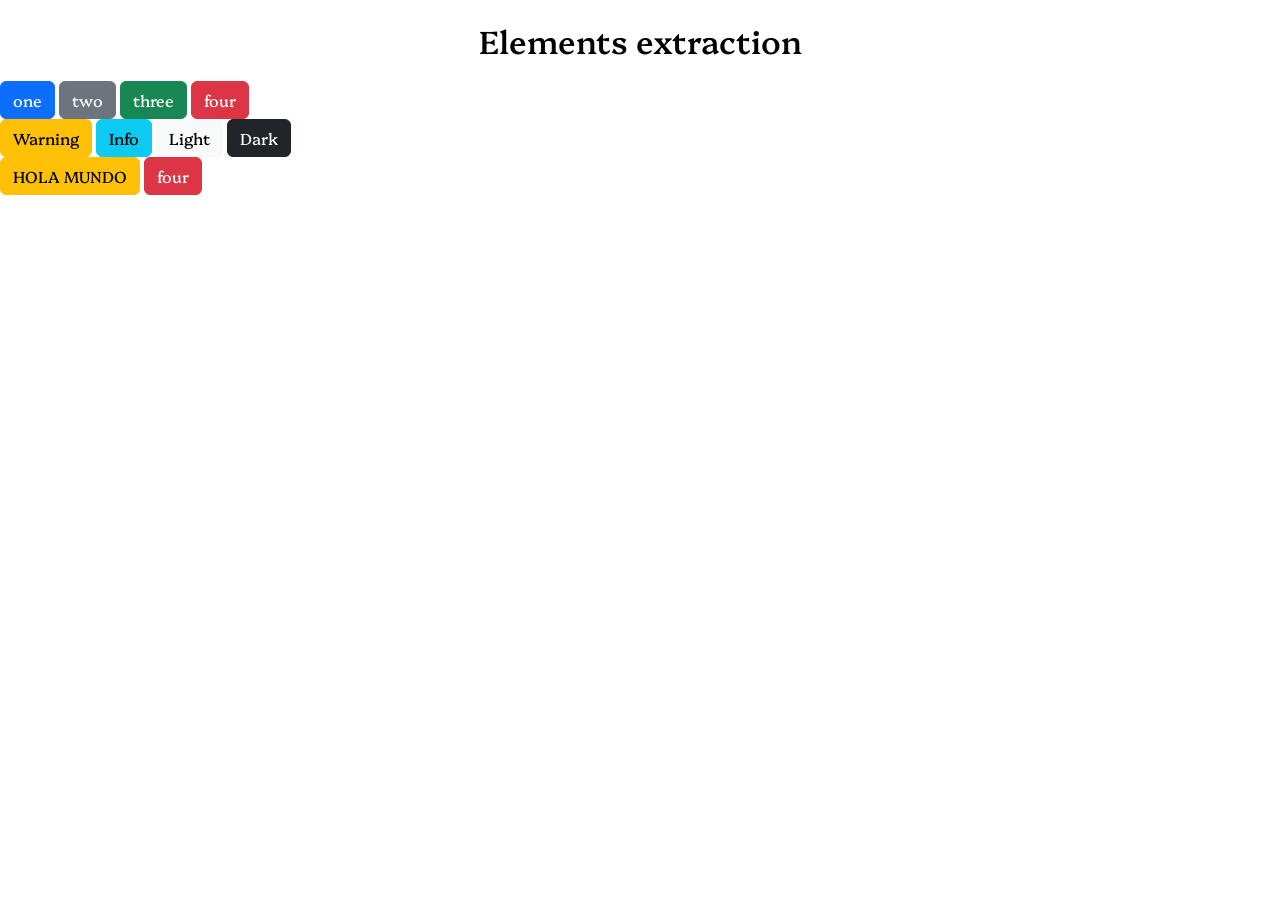
==== 01_EXTRACCIONELEMENTOSDOM/index.html @ 22f2f80c "Creamos estructura de carpetas" ====
<!DOCTYPE html>
<html lang="en">

<head>
    <meta charset="UTF-8">
    <meta name="viewport" content="width=device-width, initial-scale=1.0">
    <meta name="description" content="This is a project for practice HTML,CSS and JS" />
    <meta name="keywords" content="DOM, css, javascript, html, desarrollo, web">
    <meta name="sitedomain" content="https://example.com/" />
    <meta name="organization" content="Riwi_Dell" />
    <meta name="author" content="Marlon Stiven Peña Naranjo" />
    <meta name="designer" content="Marlon Stiven Peña Naranjo" />
    <meta name="copyright" content="© 2024 Veterinaria. Todos los derechos reservados">
    <meta name="robots" content="index,follow" />
    <meta name="googlebot" content="index,follow" />
    <meta name="revisit-after" content="15days" />
    <title>DOM pt1</title>
    <link rel="shortcut icon" href="./public/icons/favicon.ico" type="image/x-icon">
    <link href="https://cdn.jsdelivr.net/npm/bootstrap@5.3.3/dist/css/bootstrap.min.css" rel="stylesheet"
        integrity="sha384-QWTKZyjpPEjISv5WaRU9OFeRpok6YctnYmDr5pNlyT2bRjXh0JMhjY6hW+ALEwIH" crossorigin="anonymous">
    <link rel="stylesheet" href="./src/css/style.css">
</head>

<body>
    <header>
        <h1>Elements extraction</h1>
    </header>
    <main>
        <section>
            <button type="button" id="btn-one" class="btn btn-primary">one</button>
            <button type="button" class="btn btn-secondary btn-two">two</button>
            <button type="button" id="btn-three" class="btn btn-success" name="btn">three</button>
            <button type="button" id="btn-four" class="btn btn-danger">four</button>
        </section>

        <section>
            <button type="button" id="btn-five" class="btn btn-warning">Warning</button>
            <button type="button" class="btn btn-info btn-six">Info</button>
            <button type="button" class="btn btn-light" name="btn-seven">Light</button>
            <button type="button" class="btn btn-dark">Dark</button>
        </section>
        <section>
            <button type="button" id="btn-example" class="btn btn-warning">Example</button>
            <button type="button" id="" class="btn btn-danger">four</button>
        </section>
    </main>

    <footer>

    </footer>
    <script src="https://cdn.jsdelivr.net/npm/bootstrap@5.3.3/dist/js/bootstrap.bundle.min.js"
        integrity="sha384-YvpcrYf0tY3lHB60NNkmXc5s9fDVZLESaAA55NDzOxhy9GkcIdslK1eN7N6jIeHz"
        crossorigin="anonymous"></script>
    <script src="./src/js/main.js"></script>
</body>

</html>
---- 01_EXTRACCIONELEMENTOSDOM/src/css/style.css ----
@import url(./normalize.css);
@import url('https://fonts.googleapis.com/css2?family=Platypi:ital,wght@0,300..800;1,300..800&display=swap');
@import url("https://cdn.jsdelivr.net/npm/bootstrap-icons@1.11.3/font/bootstrap-icons.min.css");

* {
    font-family: "Platypi", serif;
    font-style: normal;
    font-weight: 500;
}

h1 {
    text-align: center;
    background-color: white;
    color: black;
}
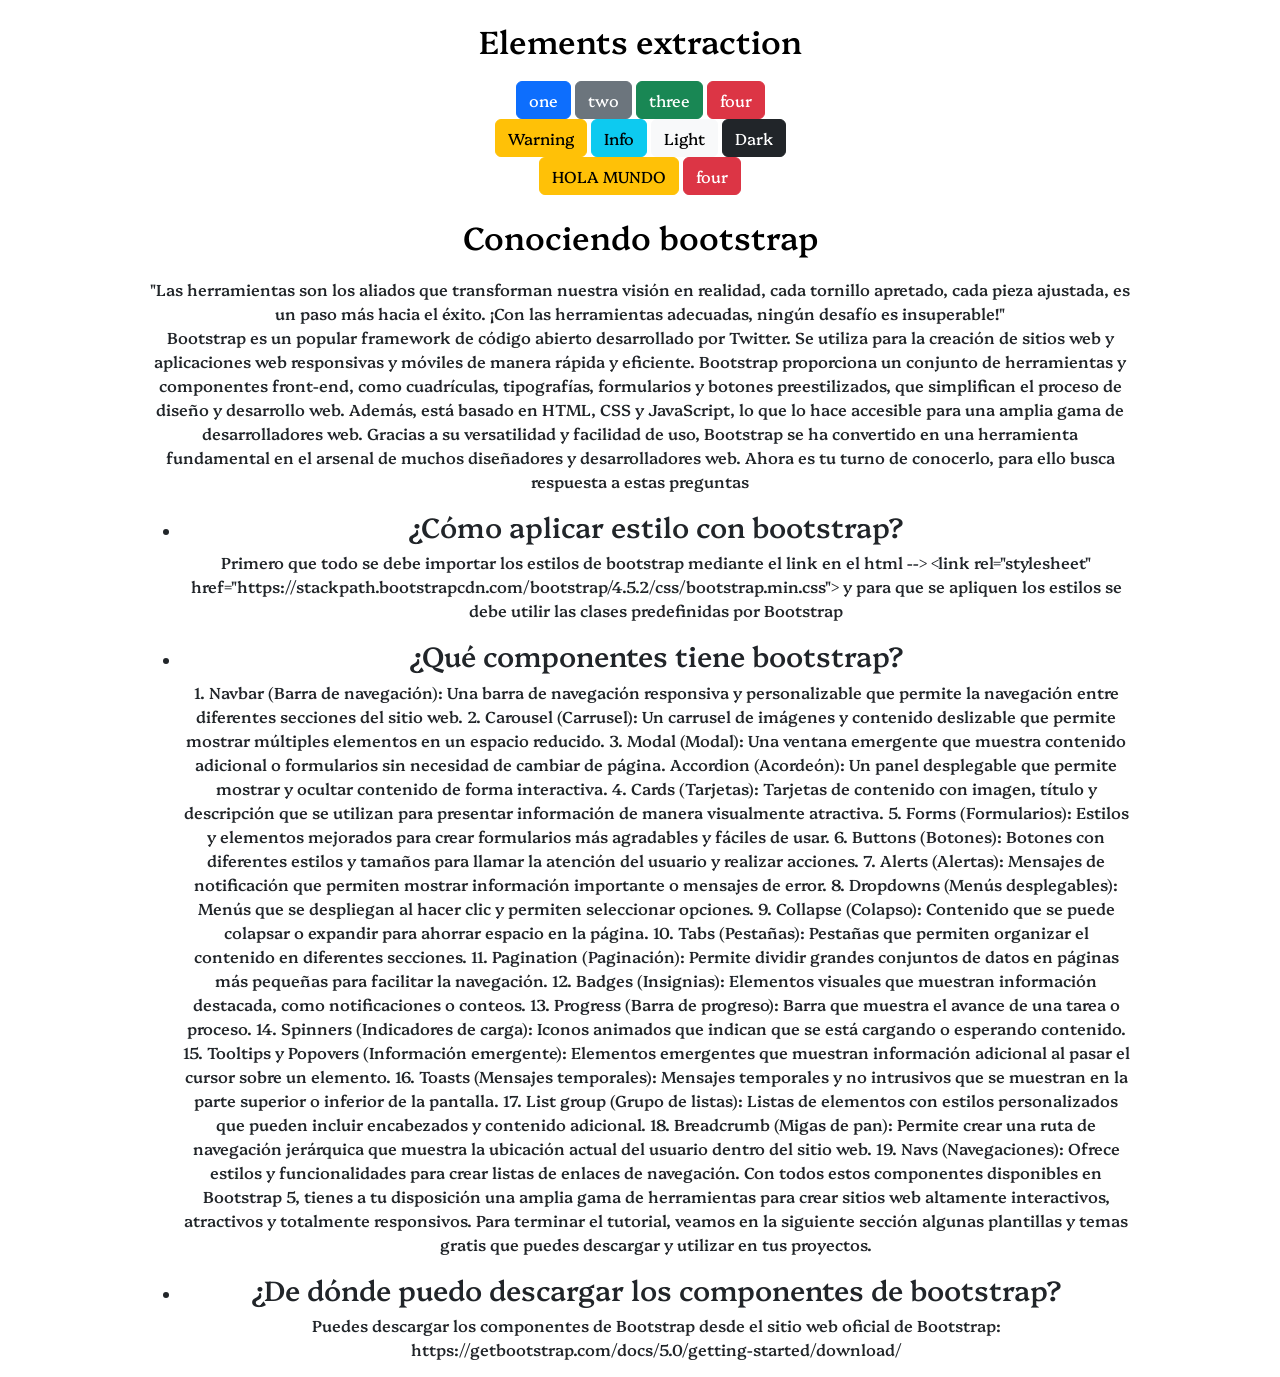
==== commit 50cd22d2: "Avance review" ====
--- a/01_EXTRACCIONELEMENTOSDOM/index.html
+++ b/01_EXTRACCIONELEMENTOSDOM/index.html
@@ -51,6 +51,7 @@
     <script src="https://cdn.jsdelivr.net/npm/bootstrap@5.3.3/dist/js/bootstrap.bundle.min.js"
         integrity="sha384-YvpcrYf0tY3lHB60NNkmXc5s9fDVZLESaAA55NDzOxhy9GkcIdslK1eN7N6jIeHz"
         crossorigin="anonymous"></script>
+    <script src="./src/js/bootstrap.js"></script>
     <script src="./src/js/main.js"></script>
 </body>
 
--- a/01_EXTRACCIONELEMENTOSDOM/src/css/style.css
+++ b/01_EXTRACCIONELEMENTOSDOM/src/css/style.css
@@ -12,4 +12,9 @@
     text-align: center;
     background-color: white;
     color: black;
+}
+
+body {
+    text-align: center;
+    padding: 0 150px;
 }
